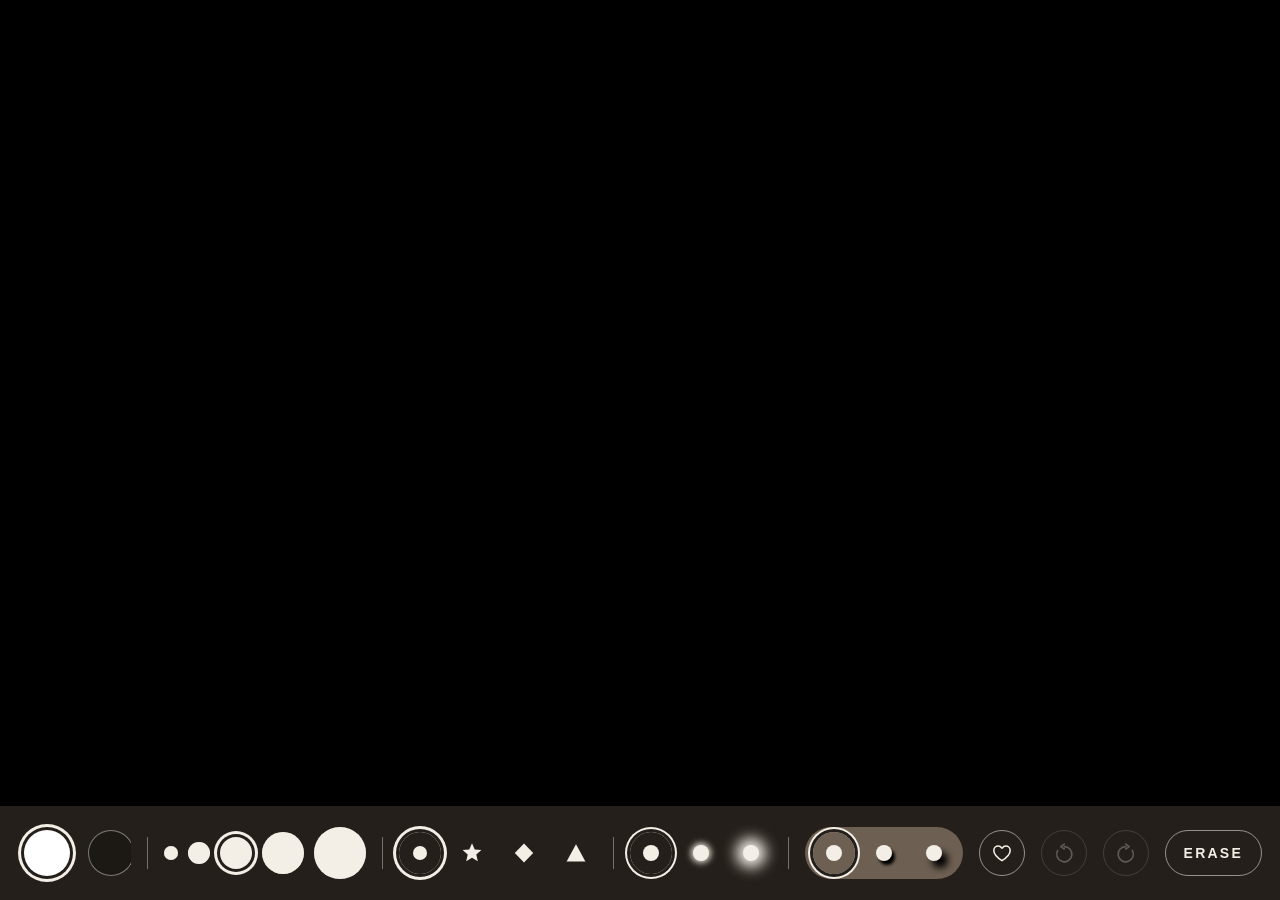
==== index.html @ 6a417c31 "Publish the standalone painter for review. Co-authored-by: Cursor <cursoragent@cursor.com>" ====
<!DOCTYPE html>
<html lang="en">
  <head>
    <meta charset="utf-8" />
    <meta
      name="viewport"
      content="width=device-width, initial-scale=1, maximum-scale=1, user-scalable=no, viewport-fit=cover"
    />
    <meta name="apple-mobile-web-app-capable" content="yes" />
    <meta name="mobile-web-app-capable" content="yes" />
    <meta name="theme-color" content="#3d2918" />
    <title>Ego Heart</title>
    <link rel="stylesheet" href="css/app.css?v=17" />
  </head>
  <body class="painter" data-local="true">
    <canvas id="canvas"></canvas>
    <p class="status" id="status" hidden>Connecting</p>
    <footer class="tools">
      <div class="swatches" id="swatches"></div>
      <span class="divider" aria-hidden="true"></span>
      <div class="sizes" id="sizes"></div>
      <span class="divider" aria-hidden="true"></span>
      <div class="brushes" id="brushes"></div>
      <span class="divider" aria-hidden="true"></span>
      <div class="effects" id="glows"></div>
      <span class="divider" aria-hidden="true"></span>
      <div class="effects" id="shadows"></div>
      <button class="mask" id="mask" type="button" aria-pressed="false" aria-label="Heart mask">
        <svg viewBox="0 0 24 22" aria-hidden="true">
          <path
            d="M12 19.4C12 19.4 3 13.6 3 8.2 3 5.4 5.2 3.4 7.8 3.4c1.6 0 3 .8 4.2 2.3C13.2 4.2 14.6 3.4 16.2 3.4 18.8 3.4 21 5.4 21 8.2c0 5.4-9 11.2-9 11.2z"
          />
        </svg>
      </button>
      <button class="step" id="undo" type="button" aria-label="Undo" disabled>
        <svg viewBox="0 0 24 24" aria-hidden="true">
          <path d="M5.11 9.15A8.3 8.3 0 1 0 12.3 5" />
          <path d="M12.3 2.4 8.4 5l3.9 2.6" />
        </svg>
      </button>
      <button class="step" id="redo" type="button" aria-label="Redo" disabled>
        <svg viewBox="0 0 24 24" aria-hidden="true">
          <path d="M18.89 9.15A8.3 8.3 0 1 1 11.7 5" />
          <path d="M11.7 2.4 15.6 5l-3.9 2.6" />
        </svg>
      </button>
      <button class="erase" id="erase" type="button">Erase</button>
    </footer>
    <script type="module" src="js/painter.js?v=17"></script>
  </body>
</html>
---- css/app.css ----
:root {
  --paper: #f3efe6;
  --ink: #f3efe6;
  --field: #000000;
  --outside: #3d2918;
  --bar: #241f1a;
  color-scheme: light;
}

* {
  box-sizing: border-box;
}

html,
body {
  margin: 0;
  height: 100%;
  background: var(--outside);
  color: var(--ink);
  overflow: hidden;
  overscroll-behavior: none;
  -webkit-user-select: none;
  user-select: none;
  -webkit-touch-callout: none;
}

body.painter {
  position: fixed;
  inset: 0;
  display: flex;
  flex-direction: column;
  touch-action: none;
}

body.display {
  position: fixed;
  inset: 0;
  cursor: none;
}

canvas {
  display: block;
  width: 100%;
  background: var(--outside);
  touch-action: none;
}

body.painter canvas {
  flex: 1 1 0;
  min-height: 0;
  height: auto;
}

body.display canvas {
  height: 100%;
  cursor: none;
}

.tools {
  display: flex;
  align-items: center;
  flex-wrap: nowrap;
  gap: 16px;
  padding: 16px 18px calc(16px + env(safe-area-inset-bottom));
  background: var(--bar);
  touch-action: manipulation;
}

.swatches {
  display: flex;
  align-items: center;
  gap: 18px;
  flex: 0 1 auto;
  min-width: 0;
  overflow-x: auto;
  padding: 8px 6px;
}

.swatch {
  width: 46px;
  height: 46px;
  flex: 0 0 auto;
  border: 0;
  border-radius: 50%;
  padding: 0;
  cursor: pointer;
  box-shadow: inset 0 0 0 1px rgba(243, 239, 230, 0.45);
}

.swatch[aria-pressed="true"] {
  box-shadow: 0 0 0 3px var(--bar), 0 0 0 6px var(--paper);
}

.divider {
  width: 1px;
  height: 32px;
  flex: 0 0 auto;
  background: rgba(243, 239, 230, 0.4);
}

.sizes,
.brushes {
  display: flex;
  align-items: center;
  gap: 10px;
  flex: 0 0 auto;
}

.size {
  flex: 0 0 auto;
  border: 0;
  border-radius: 50%;
  padding: 0;
  background: var(--paper);
  cursor: pointer;
  appearance: none;
  -webkit-appearance: none;
  box-shadow: inset 0 0 0 1px rgba(243, 239, 230, 0.45);
}

.size[aria-pressed="true"] {
  box-shadow: 0 0 0 3px var(--bar), 0 0 0 6px var(--paper);
}

.brush {
  width: 42px;
  height: 42px;
  flex: 0 0 auto;
  display: grid;
  place-items: center;
  border: 0;
  border-radius: 50%;
  padding: 0;
  background: transparent;
  color: var(--paper);
  cursor: pointer;
  appearance: none;
  -webkit-appearance: none;
}

.brush svg {
  width: 24px;
  height: 24px;
  display: block;
}

.brush[aria-pressed="true"] {
  box-shadow: 0 0 0 3px var(--bar), 0 0 0 6px var(--paper);
}

.effects {
  display: flex;
  align-items: center;
  gap: 8px;
  flex: 0 0 auto;
}

#shadows {
  background: #6d5f51;
  border-radius: 999px;
  padding: 5px 8px;
}

.fx {
  width: 42px;
  height: 42px;
  flex: 0 0 auto;
  display: grid;
  place-items: center;
  position: relative;
  border: 0;
  border-radius: 50%;
  padding: 0;
  background: transparent;
  cursor: pointer;
  appearance: none;
  -webkit-appearance: none;
  overflow: visible;
}

.fx-dot,
.fx-shade {
  width: 16px;
  height: 16px;
  border-radius: 50%;
  display: block;
}

.fx-dot {
  position: relative;
  background: var(--paper);
}

.fx-shade {
  position: absolute;
  left: 50%;
  top: 50%;
  margin: -8px 0 0 -8px;
  background: #000;
}

.fx[aria-pressed="true"] {
  box-shadow: 0 0 0 3px var(--bar), 0 0 0 5px var(--paper);
}

.mask {
  margin-left: auto;
  flex: 0 0 auto;
  width: 46px;
  height: 46px;
  display: grid;
  place-items: center;
  border: 1px solid rgba(243, 239, 230, 0.55);
  border-radius: 50%;
  padding: 0;
  background: transparent;
  color: var(--paper);
  cursor: pointer;
  appearance: none;
  -webkit-appearance: none;
}

.mask svg {
  width: 22px;
  height: 20px;
  fill: none;
  stroke: currentColor;
  stroke-width: 1.7;
  stroke-linejoin: round;
}

.mask[aria-pressed="true"] {
  background: var(--paper);
  color: var(--bar);
  border-color: var(--paper);
}

.mask[aria-pressed="true"] svg {
  fill: currentColor;
  stroke: none;
}

.step {
  flex: 0 0 auto;
  width: 46px;
  height: 46px;
  display: grid;
  place-items: center;
  border: 1px solid rgba(243, 239, 230, 0.55);
  border-radius: 50%;
  padding: 0;
  background: transparent;
  color: var(--paper);
  cursor: pointer;
  appearance: none;
  -webkit-appearance: none;
}

.step svg {
  width: 22px;
  height: 22px;
  fill: none;
  stroke: currentColor;
  stroke-width: 1.8;
  stroke-linecap: round;
  stroke-linejoin: round;
}

.step:disabled {
  opacity: 0.28;
  cursor: default;
}

.erase {
  flex: 0 0 auto;
  height: 46px;
  padding: 0 18px;
  border: 1px solid rgba(243, 239, 230, 0.55);
  border-radius: 999px;
  background: transparent;
  color: var(--paper);
  font-family: "Avenir Next", "Gill Sans", "Trebuchet MS", sans-serif;
  font-size: 14px;
  font-weight: 600;
  letter-spacing: 0.16em;
  text-transform: uppercase;
  cursor: pointer;
}

.erase:active {
  background: rgba(243, 239, 230, 0.12);
}

.status {
  position: absolute;
  left: 18px;
  bottom: calc(78px + env(safe-area-inset-bottom));
  margin: 0;
  color: var(--ink);
  font-family: "Avenir Next", "Gill Sans", "Trebuchet MS", sans-serif;
  font-size: 13px;
  letter-spacing: 0.08em;
  text-transform: uppercase;
}

.status[hidden] {
  display: none;
}
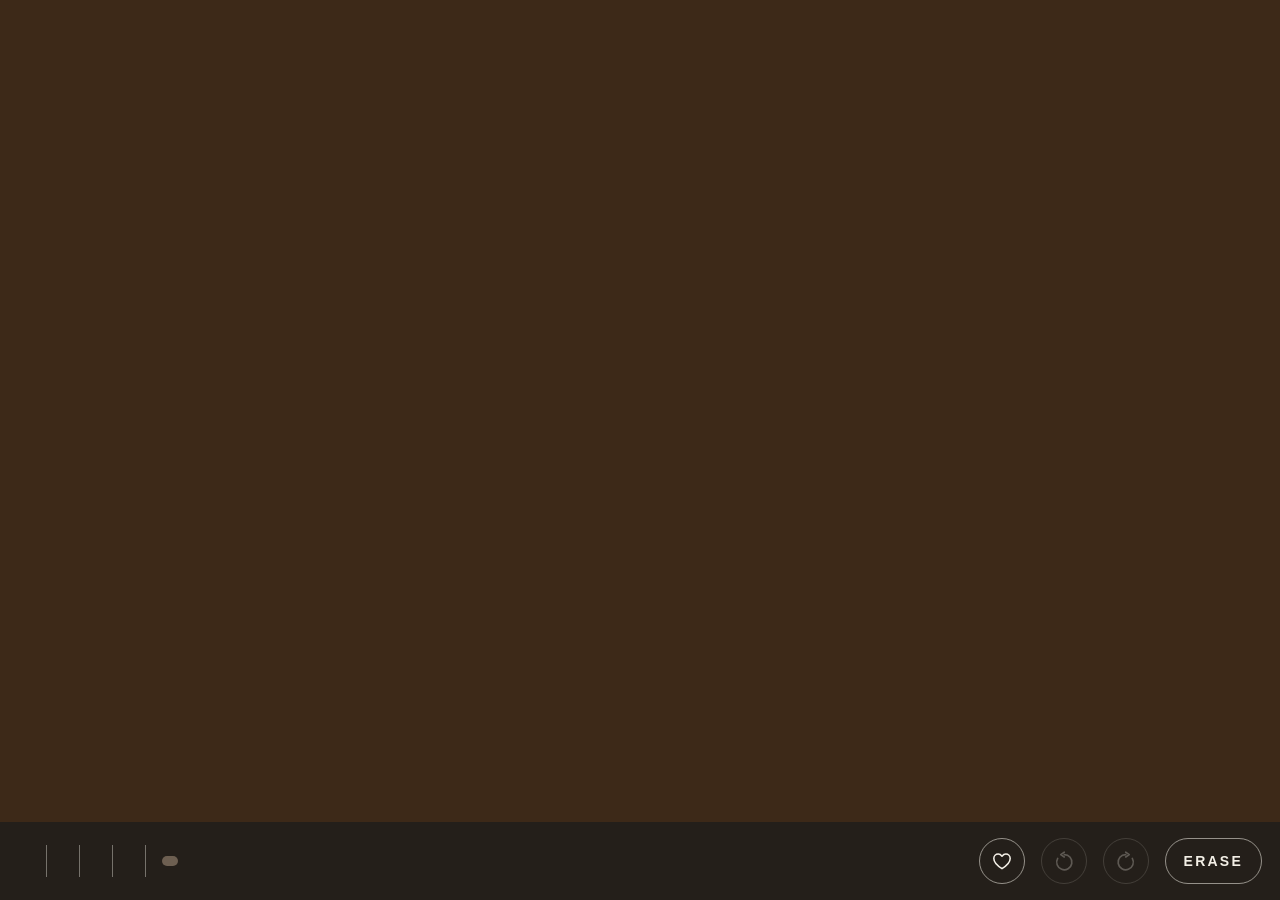
==== commit 320cdf30: "Serve the painter at /heart. Co-authored-by: Cursor <cursoragent@cursor.com>" ====
--- a/index.html
+++ b/index.html
@@ -2,50 +2,11 @@
 <html lang="en">
   <head>
     <meta charset="utf-8" />
-    <meta
-      name="viewport"
-      content="width=device-width, initial-scale=1, maximum-scale=1, user-scalable=no, viewport-fit=cover"
-    />
-    <meta name="apple-mobile-web-app-capable" content="yes" />
-    <meta name="mobile-web-app-capable" content="yes" />
-    <meta name="theme-color" content="#3d2918" />
+    <meta http-equiv="refresh" content="0; url=/heart/" />
+    <link rel="canonical" href="https://ego.colorandlight.art/heart/" />
     <title>Ego Heart</title>
-    <link rel="stylesheet" href="css/app.css?v=17" />
   </head>
-  <body class="painter" data-local="true">
-    <canvas id="canvas"></canvas>
-    <p class="status" id="status" hidden>Connecting</p>
-    <footer class="tools">
-      <div class="swatches" id="swatches"></div>
-      <span class="divider" aria-hidden="true"></span>
-      <div class="sizes" id="sizes"></div>
-      <span class="divider" aria-hidden="true"></span>
-      <div class="brushes" id="brushes"></div>
-      <span class="divider" aria-hidden="true"></span>
-      <div class="effects" id="glows"></div>
-      <span class="divider" aria-hidden="true"></span>
-      <div class="effects" id="shadows"></div>
-      <button class="mask" id="mask" type="button" aria-pressed="false" aria-label="Heart mask">
-        <svg viewBox="0 0 24 22" aria-hidden="true">
-          <path
-            d="M12 19.4C12 19.4 3 13.6 3 8.2 3 5.4 5.2 3.4 7.8 3.4c1.6 0 3 .8 4.2 2.3C13.2 4.2 14.6 3.4 16.2 3.4 18.8 3.4 21 5.4 21 8.2c0 5.4-9 11.2-9 11.2z"
-          />
-        </svg>
-      </button>
-      <button class="step" id="undo" type="button" aria-label="Undo" disabled>
-        <svg viewBox="0 0 24 24" aria-hidden="true">
-          <path d="M5.11 9.15A8.3 8.3 0 1 0 12.3 5" />
-          <path d="M12.3 2.4 8.4 5l3.9 2.6" />
-        </svg>
-      </button>
-      <button class="step" id="redo" type="button" aria-label="Redo" disabled>
-        <svg viewBox="0 0 24 24" aria-hidden="true">
-          <path d="M18.89 9.15A8.3 8.3 0 1 1 11.7 5" />
-          <path d="M11.7 2.4 15.6 5l-3.9 2.6" />
-        </svg>
-      </button>
-      <button class="erase" id="erase" type="button">Erase</button>
-    </footer>
-    <script type="module" src="js/painter.js?v=17"></script>
+  <body>
+    <p><a href="/heart/">Ego Heart</a></p>
   </body>
 </html>
